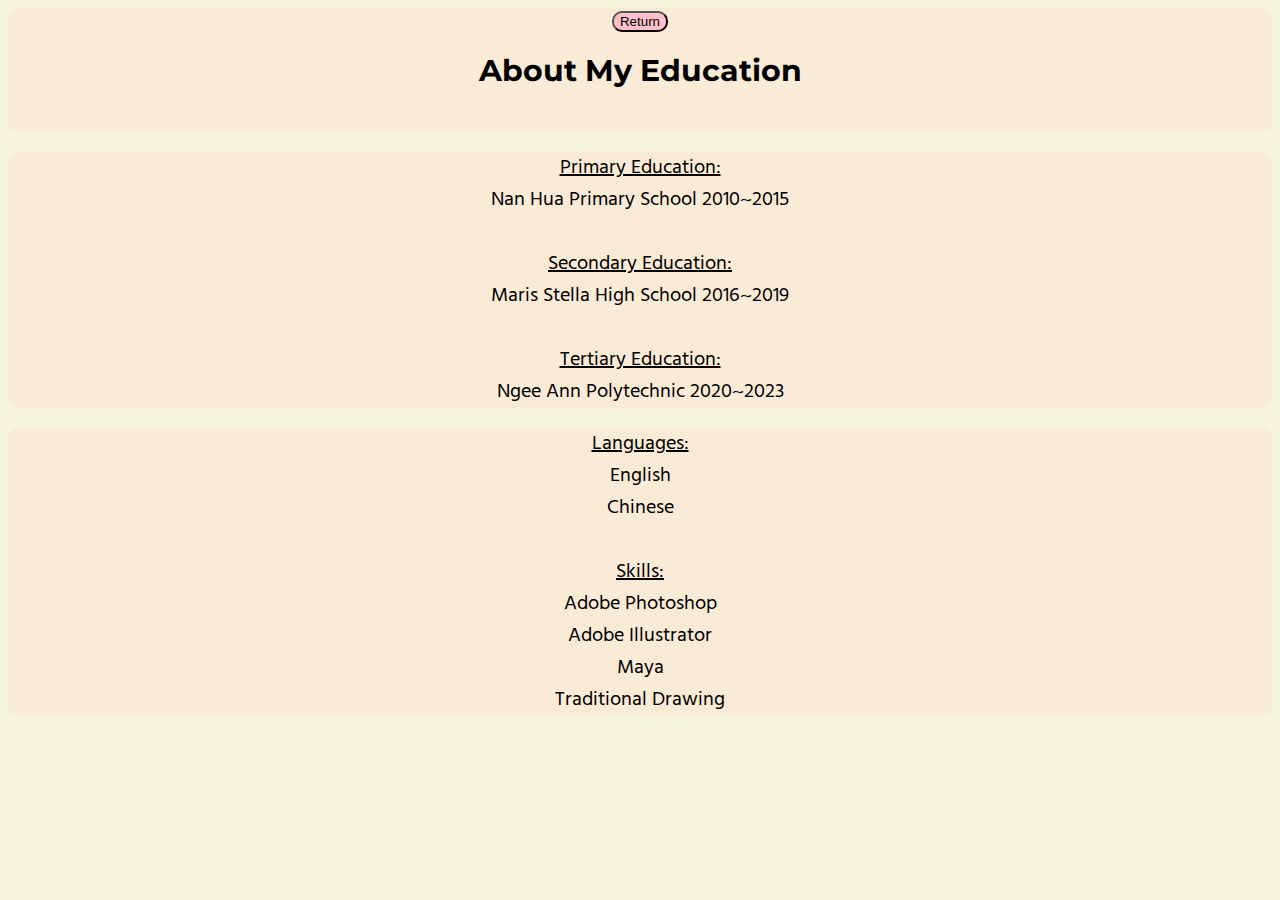
==== education.html @ a2ffacfb "Save 4" ====
<!DOCTYPE html>
<html>
<head>

  <title> Education </title>

  <link rel="stylesheet" type="text/css" href="style.css"/>

  <link href="https://fonts.googleapis.com/css2?family=Montserrat&display=swap" rel="stylesheet">

  <link rel="preconnect" href="https://fonts.gstatic.com">
  <link href="https://fonts.googleapis.com/css2?family=Hind&display=swap" rel="stylesheet">

</head>

  <header>
    
    <form>

    <nav>
    
        <input type="submit" class="edubutton" formaction="index.html" value="Return">

    </nav>

    </form>

    <h1 class="headerpos">About My Education </h1>

    <br>
    
  </header>

<body class="p-pos">

  <p> <u>Primary Education:</u> <br> Nan Hua Primary School 2010~2015 <br>
  <br> <u>Secondary Education:</u> <br> Maris Stella High School 2016~2019<br>
  <br> <u>Tertiary Education:</u> <br> Ngee Ann Polytechnic 2020~2023</p>

  <p> <u>Languages:</u> <br>  English <br> Chinese <u> <br><br> Skills:</u> <br> Adobe Photoshop <br> Adobe Illustrator <br> Maya <br> Traditional Drawing</p>
</body>

<style>

.headerpos{
  text-align: center;
}

.p-pos{
  text-align: center;
  font-size: 20px;
}

nav a{
  background-color: pink;
  color: black;
}
---- style.css ----
ul{list-style: none;}

h1{
  font-family:Montserrat;
  font-size: 30px;
}

h2{
  font-family:Oswald;
}

h3{
  font-family:Nunito;
}

p{
  font-family: 'Hind', sans-serif;
}

header{
  border-radius: 10px;
  background-color: antiquewhite;

}

body{
  background-color: beige;
}

p{
  background-color: antiquewhite;
  border-radius: 10px;
}

.edubutton{
  background-color: pink;
  border-radius: 10px;
}

textarea{
  width: 478px;
  height: 100px;
  border-radius: 10px;
}

.stext{
  border-radius: 10px;
}
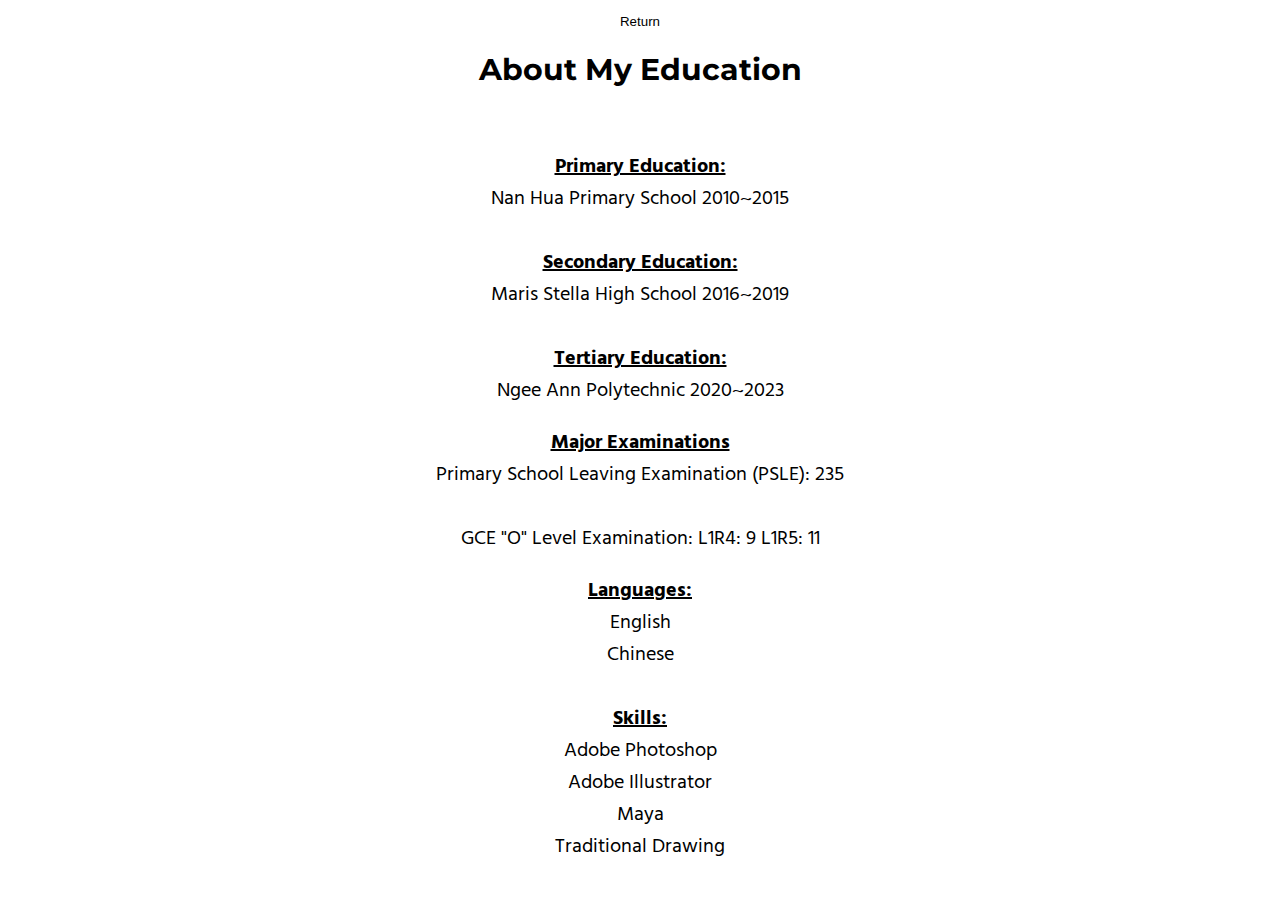
==== commit 23e26dae: "Save 5" ====
--- a/education.html
+++ b/education.html
@@ -33,14 +33,19 @@
 
 <body class="p-pos">
 
-  <p> <u>Primary Education:</u> <br> Nan Hua Primary School 2010~2015 <br>
-  <br> <u>Secondary Education:</u> <br> Maris Stella High School 2016~2019<br>
-  <br> <u>Tertiary Education:</u> <br> Ngee Ann Polytechnic 2020~2023</p>
+  <p> <b><u>Primary Education:</u></b> <br> Nan Hua Primary School 2010~2015 <br>
+  <br> <b><u>Secondary Education:</u></b> <br> Maris Stella High School 2016~2019<br>
+  <br> <b><u>Tertiary Education:</u></b> <br> Ngee Ann Polytechnic 2020~2023</p>
 
-  <p> <u>Languages:</u> <br>  English <br> Chinese <u> <br><br> Skills:</u> <br> Adobe Photoshop <br> Adobe Illustrator <br> Maya <br> Traditional Drawing</p>
+  <p> <b><u>Major Examinations</u></b> <br> Primary School Leaving Examination (PSLE): 235 <br>
+  <br> GCE "O" Level Examination: L1R4: 9 L1R5: 11</p>
+
+  <p> <b><u>Languages:</u></b> <br>  English <br> Chinese  <br><br> <u><b> Skills:</u></b> <br> Adobe Photoshop <br> Adobe Illustrator <br> Maya <br> Traditional Drawing</p>
 </body>
 
 <style>
+body{ background-image: url('https://lh3.googleusercontent.com/[base64]w612-h816-no?authuser=0');
+}
 
 .headerpos{
   text-align: center;
--- a/style.css
+++ b/style.css
@@ -3,14 +3,17 @@
 h1{
   font-family:Montserrat;
   font-size: 30px;
+  flex-wrap: wrap;
 }
 
 h2{
   font-family:Oswald;
+  flex-wrap: wrap;
 }
 
 h3{
   font-family:Nunito;
+  flex-wrap: wrap;
 }
 
 p{
@@ -19,30 +22,46 @@
 
 header{
   border-radius: 10px;
-  background-color: antiquewhite;
+
+  flex-wrap: wrap;
 
 }
 
 body{
-  background-color: beige;
+  flex-wrap: wrap;
 }
 
 p{
-  background-color: antiquewhite;
   border-radius: 10px;
+  flex-wrap: wrap;
+}
+
+footer{
+
+  border-radius: 10px;
+  flex-wrap: wrap;
 }
 
 .edubutton{
-  background-color: pink;
+  padding: 5;
+  border: none;
+  background: none;
   border-radius: 10px;
+  flex-wrap: wrap;
 }
 
 textarea{
   width: 478px;
   height: 100px;
   border-radius: 10px;
+  flex-wrap: wrap;
 }
 
 .stext{
   border-radius: 10px;
+  flex-wrap: wrap;
+}
+
+.top-left{
+  font-family: 'Comfortaa';
 }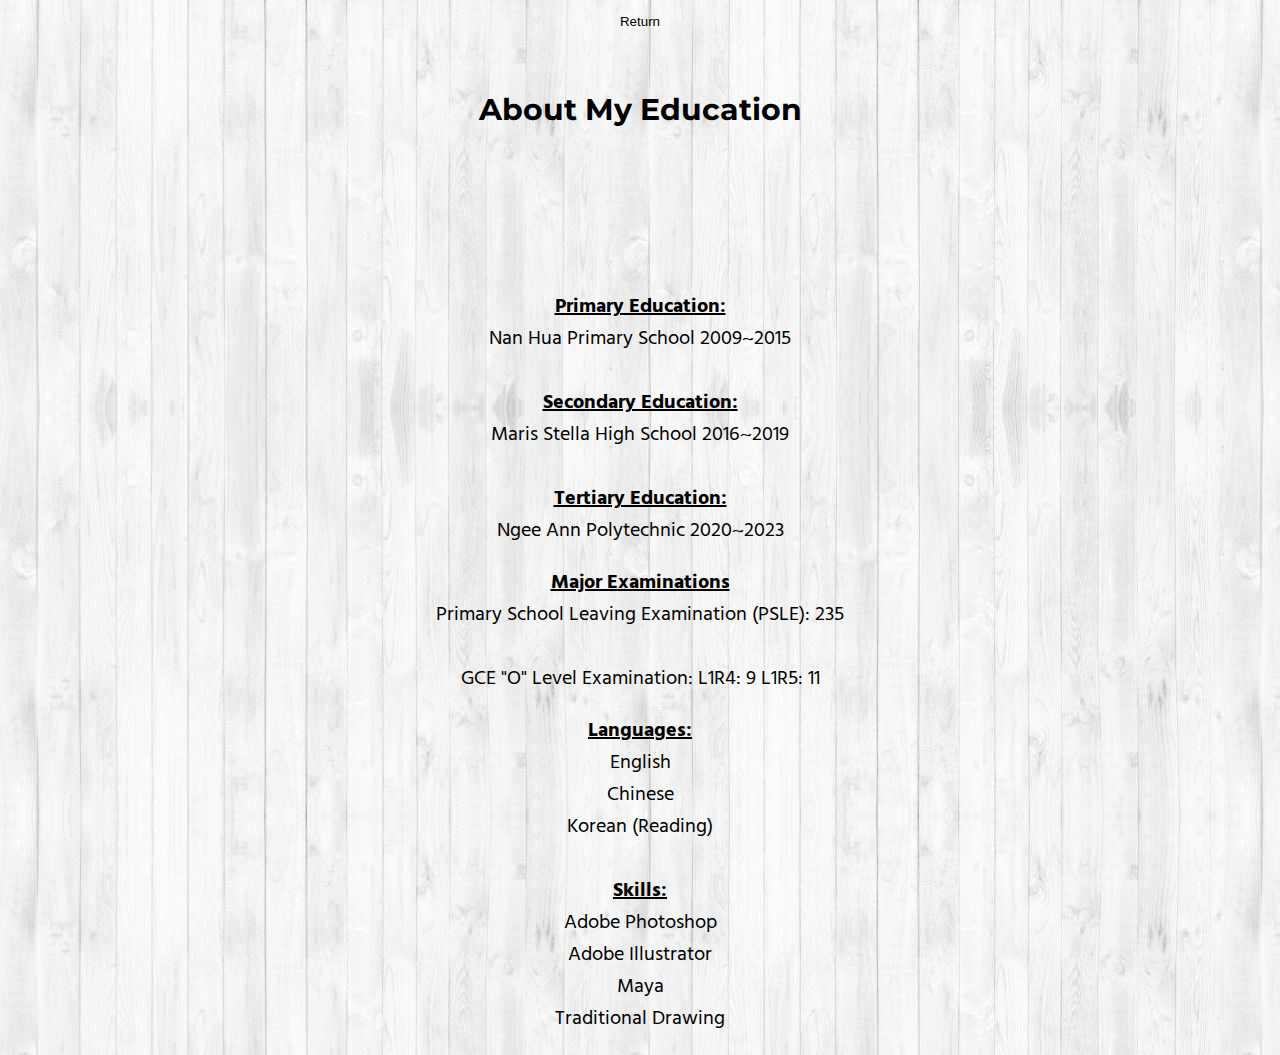
==== commit 3965aec1: "Save 6" ====
--- a/education.html
+++ b/education.html
@@ -33,18 +33,18 @@
 
 <body class="p-pos">
 
-  <p> <b><u>Primary Education:</u></b> <br> Nan Hua Primary School 2010~2015 <br>
+  <p> <b><u>Primary Education:</u></b> <br> Nan Hua Primary School 2009~2015 <br>
   <br> <b><u>Secondary Education:</u></b> <br> Maris Stella High School 2016~2019<br>
   <br> <b><u>Tertiary Education:</u></b> <br> Ngee Ann Polytechnic 2020~2023</p>
 
   <p> <b><u>Major Examinations</u></b> <br> Primary School Leaving Examination (PSLE): 235 <br>
   <br> GCE "O" Level Examination: L1R4: 9 L1R5: 11</p>
 
-  <p> <b><u>Languages:</u></b> <br>  English <br> Chinese  <br><br> <u><b> Skills:</u></b> <br> Adobe Photoshop <br> Adobe Illustrator <br> Maya <br> Traditional Drawing</p>
+  <p> <b><u>Languages:</u></b> <br>  English <br> Chinese  <br> Korean (Reading) <br><br> <u><b> Skills:</u></b> <br> Adobe Photoshop <br> Adobe Illustrator <br> Maya <br> Traditional Drawing</p>
 </body>
 
 <style>
-body{ background-image: url('https://lh3.googleusercontent.com/[base64]w612-h816-no?authuser=0');
+body{ background-image: url('Images/idasg1BG.png');
 }
 
 .headerpos{
--- a/style.css
+++ b/style.css
@@ -26,6 +26,20 @@
   flex-wrap: wrap;
 
 }
+
+h1.headerpos{
+  padding-top: 40px;
+  padding-bottom: 100px;
+}
+
+h2.headerpos{
+  padding-bottom: 30px;
+}
+
+h3.headerpos{
+  padding-bottom: 60px
+}
+
 
 body{
   flex-wrap: wrap;
@@ -62,6 +76,24 @@
   flex-wrap: wrap;
 }
 
-.top-left{
+.eduText, .projText, .webText{
   font-family: 'Comfortaa';
-}+  padding: 15px;
+  position: relative;
+  display: block;
+  transition-duration: 0.5s;
+
+}
+
+.eduText:hover , .projText:hover, .webText:hover{
+  padding-top:80px;
+  transition-duration: 0.5s;
+
+}
+
+button.eduText, button.projText, button.webText{
+  background: none;
+  border: none;
+
+}
+
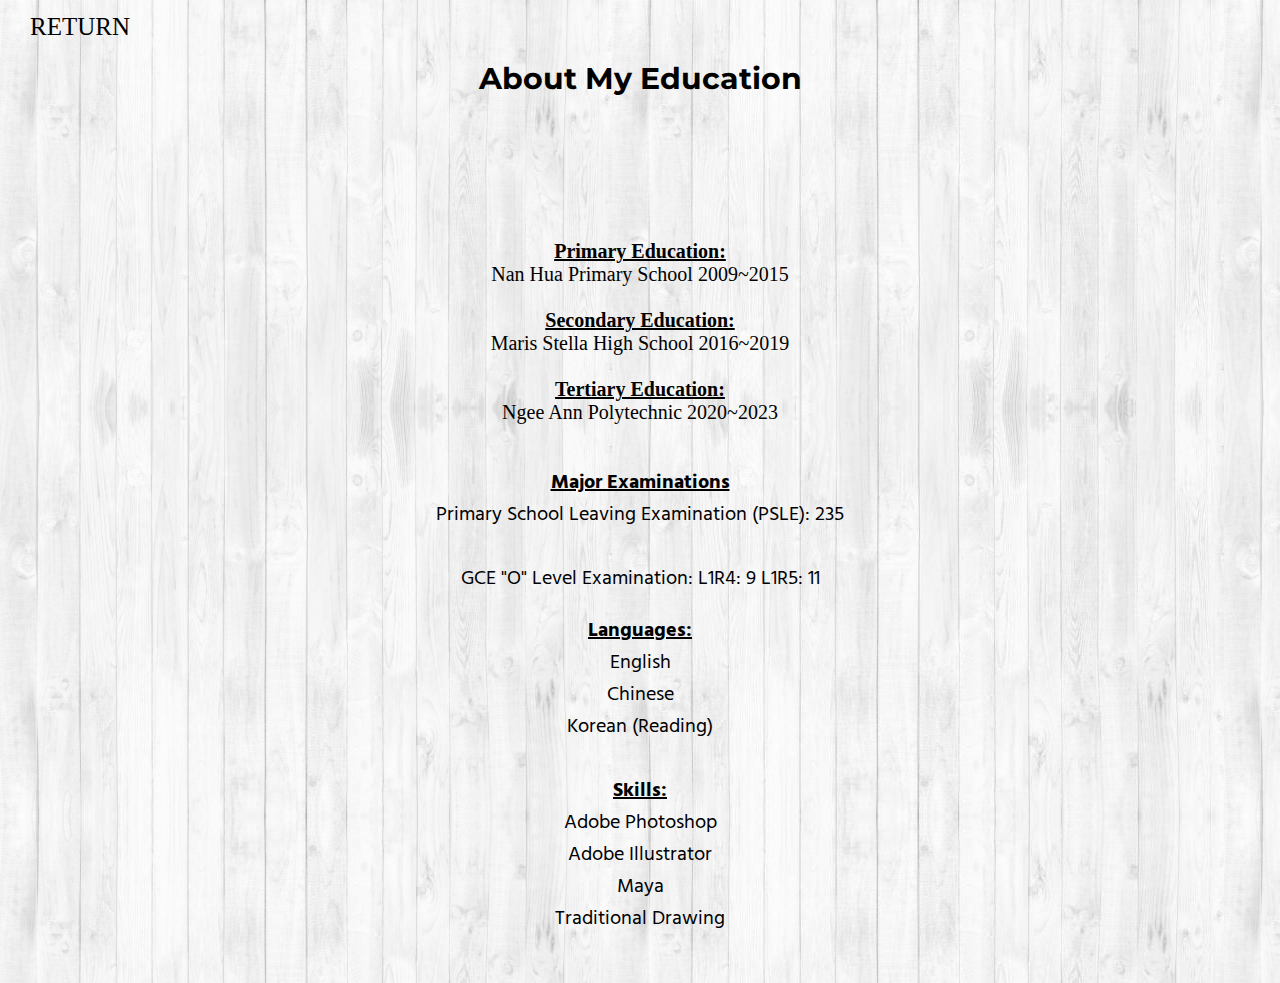
==== commit 512775f0: "Save 7" ====
--- a/education.html
+++ b/education.html
@@ -9,6 +9,7 @@
   <link href="https://fonts.googleapis.com/css2?family=Montserrat&display=swap" rel="stylesheet">
 
   <link rel="preconnect" href="https://fonts.gstatic.com">
+
   <link href="https://fonts.googleapis.com/css2?family=Hind&display=swap" rel="stylesheet">
 
 </head>
@@ -19,7 +20,7 @@
 
     <nav>
     
-        <input type="submit" class="edubutton" formaction="index.html" value="Return">
+      <button class="return" type=submit formaction="index.html"> RETURN </button>
 
     </nav>
 
@@ -33,9 +34,9 @@
 
 <body class="p-pos">
 
-  <p> <b><u>Primary Education:</u></b> <br> Nan Hua Primary School 2009~2015 <br>
-  <br> <b><u>Secondary Education:</u></b> <br> Maris Stella High School 2016~2019<br>
-  <br> <b><u>Tertiary Education:</u></b> <br> Ngee Ann Polytechnic 2020~2023</p>
+  <p1> <b><u>Primary Education:</u></b> <br> Nan Hua Primary School 2009~2015 <br><br> </p1>
+  <p2> <b><u>Secondary Education:</u></b> <br> Maris Stella High School 2016~2019 <br><br> </p2>
+  <p3> <b><u>Tertiary Education:</u></b> <br> Ngee Ann Polytechnic 2020~2023 <br><br> </p3>
 
   <p> <b><u>Major Examinations</u></b> <br> Primary School Leaving Examination (PSLE): 235 <br>
   <br> GCE "O" Level Examination: L1R4: 9 L1R5: 11</p>
@@ -44,8 +45,6 @@
 </body>
 
 <style>
-body{ background-image: url('Images/idasg1BG.png');
-}
 
 .headerpos{
   text-align: center;
@@ -56,7 +55,4 @@
   font-size: 20px;
 }
 
-nav a{
-  background-color: pink;
-  color: black;
-}
+
--- a/style.css
+++ b/style.css
@@ -20,10 +20,36 @@
   font-family: 'Hind', sans-serif;
 }
 
+.p-pos {
+  text-align: center;
+  padding-bottom: 20px;
+}
+
 header{
   border-radius: 10px;
 
   flex-wrap: wrap;
+
+}
+
+.container-one {
+  position: relative;
+  left: 100px;
+  padding: 200px;
+
+}
+
+.container-two {
+  position: relative;
+  right: 650px;
+  padding: 200px;
+
+}
+
+.container-three {
+  position: relative;
+  left: 100px;
+  padding: 200px;
 
 }
 
@@ -40,10 +66,11 @@
   padding-bottom: 60px
 }
 
-
 body{
   flex-wrap: wrap;
+  background-image: url("Images/idasg1BG.png")
 }
+
 
 p{
   border-radius: 10px;
@@ -52,14 +79,6 @@
 
 footer{
 
-  border-radius: 10px;
-  flex-wrap: wrap;
-}
-
-.edubutton{
-  padding: 5;
-  border: none;
-  background: none;
   border-radius: 10px;
   flex-wrap: wrap;
 }
@@ -86,7 +105,7 @@
 }
 
 .eduText:hover , .projText:hover, .webText:hover{
-  padding-top:80px;
+  padding-top:70px;
   transition-duration: 0.5s;
 
 }
@@ -97,3 +116,72 @@
 
 }
 
+.return{
+  position: absolute;
+  top:3%;
+  left: 20px;
+  width: 120px;
+  transform: translateY(-50%);
+  font-size: 25px;
+  font-family: 'Comfortaa';
+  background: none;
+  border: none;
+
+}
+
+.container {
+	width: 80%;
+	margin: 0 auto;
+}
+
+header::after {
+  content: '';
+  display: table;
+  clear: both;
+}
+
+nav {
+  float: right;
+}
+
+nav ul {
+  margin: 0;
+  padding: 0;
+  list-style: none;
+}
+
+nav li {
+  display: inline-block;
+  margin-left: 70px;
+  padding-top: 10px;
+
+  position: relative;
+}
+
+nav a {
+  color: #444;
+  text-decoration: none;
+  text-transform: uppercase;
+  font-size: 14px;
+}
+
+nav a:hover {
+  color: #000;
+}
+
+nav a::before {
+  content: '';
+  display: block;
+  height: 5px;
+  background-color: #444;
+
+  position: absolute;
+  top: 0;
+  width: 0%;
+
+  transition: all ease-in-out 250ms;
+}
+
+nav a:hover::before {
+  width: 100%;
+}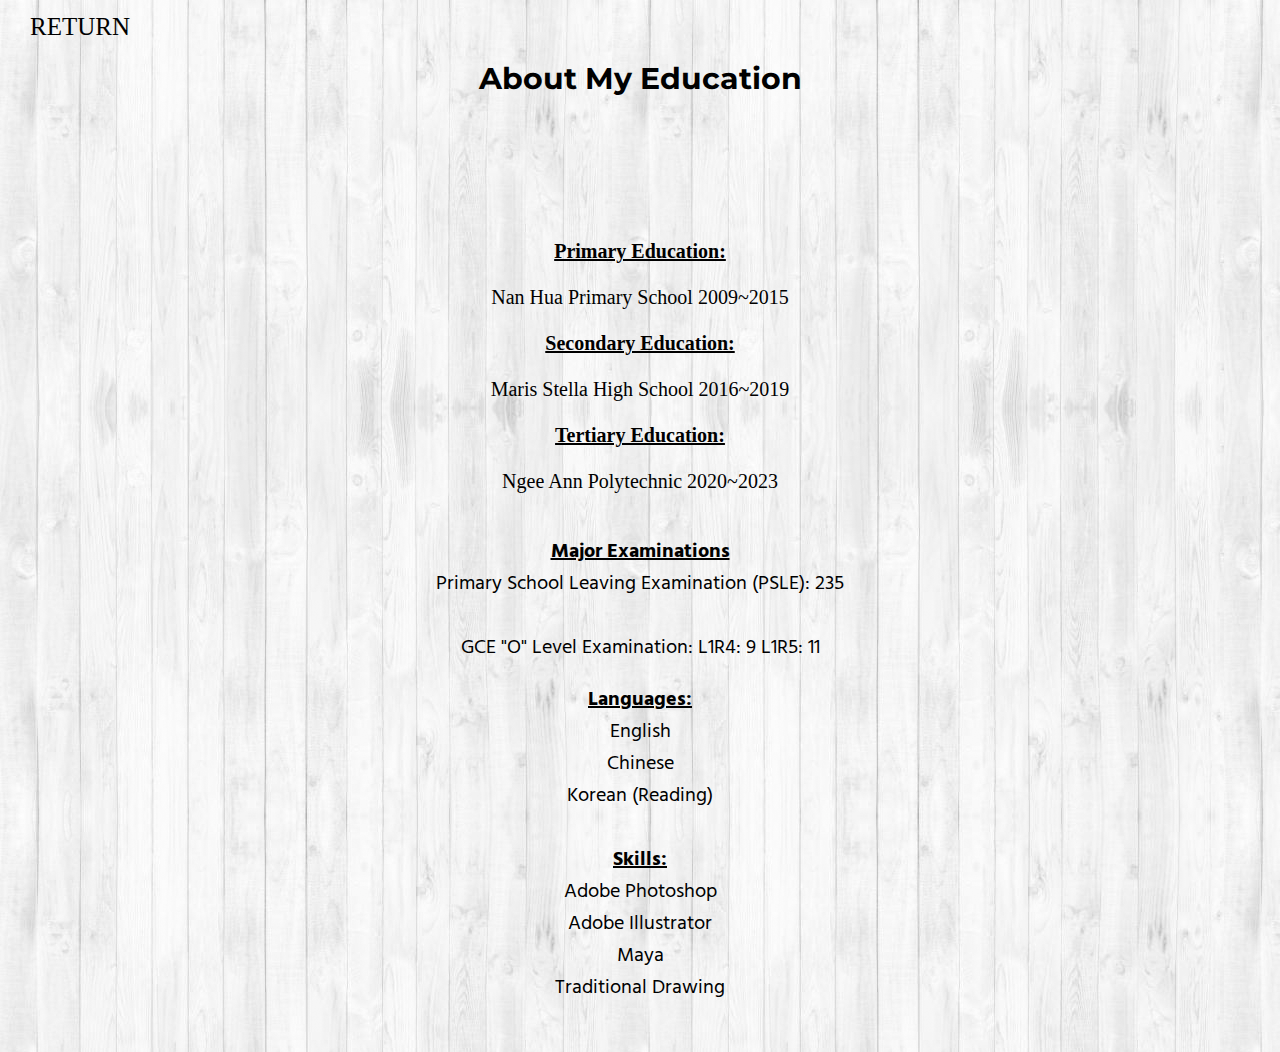
==== commit 3ec56430: "Save8" ====
--- a/education.html
+++ b/education.html
@@ -34,9 +34,9 @@
 
 <body class="p-pos">
 
-  <p1> <b><u>Primary Education:</u></b> <br> Nan Hua Primary School 2009~2015 <br><br> </p1>
-  <p2> <b><u>Secondary Education:</u></b> <br> Maris Stella High School 2016~2019 <br><br> </p2>
-  <p3> <b><u>Tertiary Education:</u></b> <br> Ngee Ann Polytechnic 2020~2023 <br><br> </p3>
+  <p1> <b><u>Primary Education:</u></b> <br><br> Nan Hua Primary School 2009~2015 <br><br> </p1>
+  <p2> <b><u>Secondary Education:</u></b> <br><br> Maris Stella High School 2016~2019 <br><br> </p2>
+  <p3> <b><u>Tertiary Education:</u></b> <br><br> Ngee Ann Polytechnic 2020~2023 <br><br> </p3>
 
   <p> <b><u>Major Examinations</u></b> <br> Primary School Leaving Examination (PSLE): 235 <br>
   <br> GCE "O" Level Examination: L1R4: 9 L1R5: 11</p>
--- a/style.css
+++ b/style.css
@@ -1,4 +1,9 @@
 ul{list-style: none;}
+
+html{
+  scroll-behavior:smooth;
+  transition: ease-in-out;
+}
 
 h1{
   font-family:Montserrat;
@@ -59,7 +64,7 @@
 }
 
 h2.headerpos{
-  padding-bottom: 30px;
+  padding-bottom: 50px;
 }
 
 h3.headerpos{
@@ -184,4 +189,44 @@
 
 nav a:hover::before {
   width: 100%;
+}
+
+.sidenav {
+  width: 130px;
+  position: fixed;
+  z-index: 1;
+  top: 10px;
+  left: 10px;
+  background: white;
+  overflow-x: hidden;
+  padding: 8px 0;
+  transition-duration: 0.5s;
+}
+
+.sidenav a {
+  padding: 6px 8px 6px 16px;
+  text-decoration: none;
+  font-family: 'Montserrat';
+  font-size: 18px;
+  color: black;
+  display: block;
+  border-radius: 10px;
+  transition-duration: 0.5s;
+  
+}
+
+.sidenav a:hover {
+  color: #064579;
+}
+
+.main {
+  margin-left: 140px;
+  font-size: 28px;
+  padding: 0px 10px;
+}
+
+@media screen and (max-height: 450px) {
+  .sidenav {padding-top: 15px;}
+  .sidenav a {font-size: 18px;}
+
 }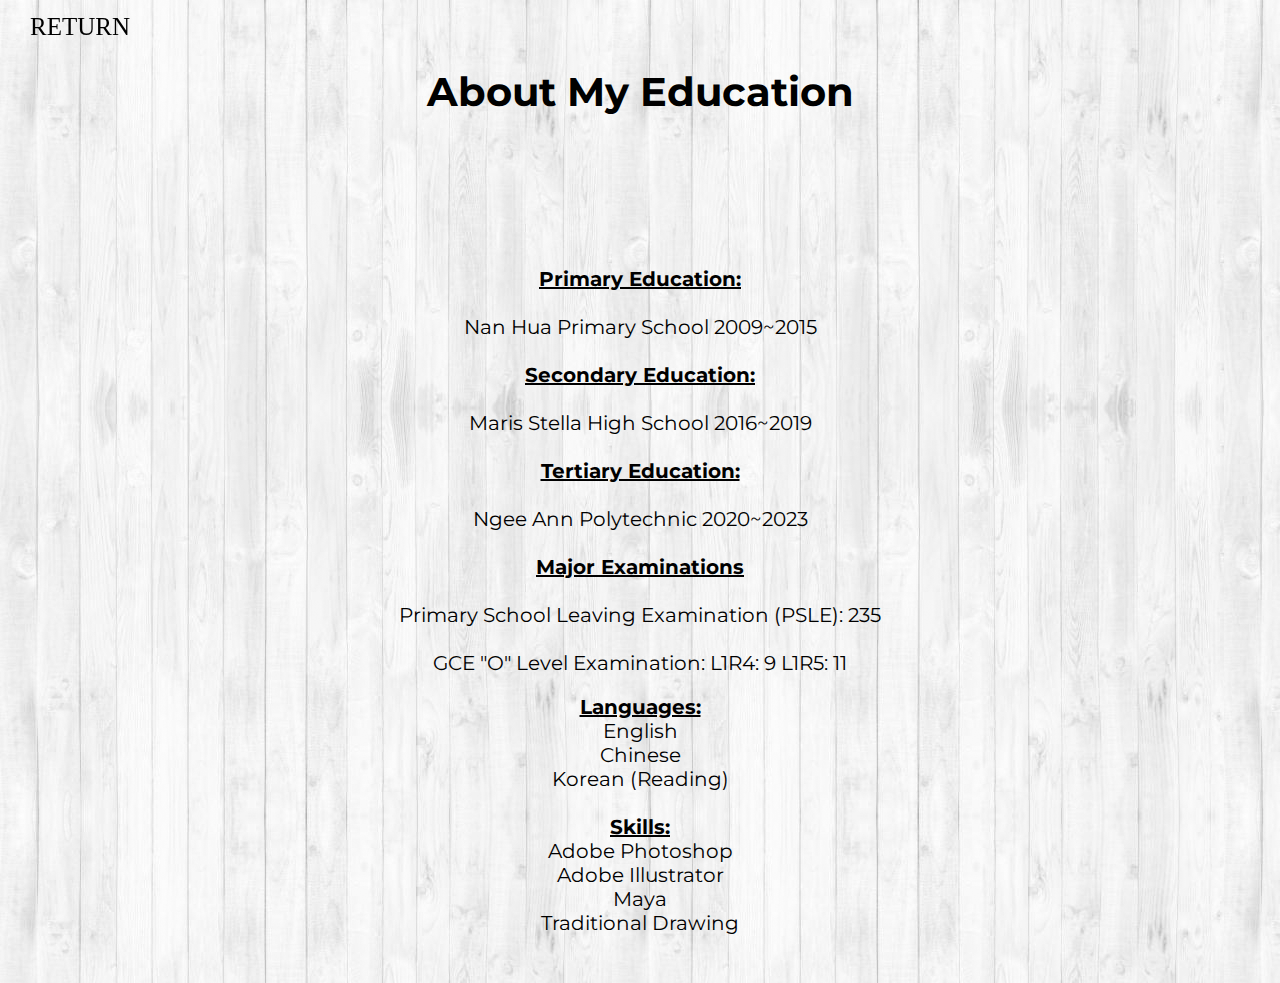
==== commit 2537865f: "Save9" ====
--- a/education.html
+++ b/education.html
@@ -1,10 +1,11 @@
 <!DOCTYPE html>
 <html>
+
 <head>
 
   <title> Education </title>
 
-  <link rel="stylesheet" type="text/css" href="style.css"/>
+  <link rel="stylesheet" type="text/css" href="style.css" />
 
   <link href="https://fonts.googleapis.com/css2?family=Montserrat&display=swap" rel="stylesheet">
 
@@ -14,23 +15,23 @@
 
 </head>
 
-  <header>
-    
-    <form>
+<header>
+
+  <form>
 
     <nav>
-    
+
       <button class="return" type=submit formaction="index.html"> RETURN </button>
 
     </nav>
 
-    </form>
+  </form>
 
-    <h1 class="headerpos">About My Education </h1>
+  <h1 class="headerpos">About My Education </h1>
 
-    <br>
-    
-  </header>
+  <br>
+
+</header>
 
 <body class="p-pos">
 
@@ -38,21 +39,20 @@
   <p2> <b><u>Secondary Education:</u></b> <br><br> Maris Stella High School 2016~2019 <br><br> </p2>
   <p3> <b><u>Tertiary Education:</u></b> <br><br> Ngee Ann Polytechnic 2020~2023 <br><br> </p3>
 
-  <p> <b><u>Major Examinations</u></b> <br> Primary School Leaving Examination (PSLE): 235 <br>
-  <br> GCE "O" Level Examination: L1R4: 9 L1R5: 11</p>
+  <p4> <b><u>Major Examinations</u></b> <br><br> Primary School Leaving Examination (PSLE): 235 <br>
+    <br> GCE "O" Level Examination: L1R4: 9 L1R5: 11</p>
 
-  <p> <b><u>Languages:</u></b> <br>  English <br> Chinese  <br> Korean (Reading) <br><br> <u><b> Skills:</u></b> <br> Adobe Photoshop <br> Adobe Illustrator <br> Maya <br> Traditional Drawing</p>
+    <p5> <b><u>Languages:</u></b> <br> English <br> Chinese <br> Korean (Reading) <br><br> <u><b> Skills:</u></b> <br>
+      Adobe Photoshop <br> Adobe Illustrator <br> Maya <br> Traditional Drawing</p>
 </body>
 
 <style>
+  .headerpos {
+    text-align: center;
+  }
 
-.headerpos{
-  text-align: center;
-}
-
-.p-pos{
-  text-align: center;
-  font-size: 20px;
-}
-
-
+  .p-pos {
+    text-align: center;
+    font-size: 20px;
+    font-family: Montserrat;
+  }--- a/style.css
+++ b/style.css
@@ -1,46 +1,93 @@
-ul{list-style: none;}
-
-html{
-  scroll-behavior:smooth;
+ul {
+  list-style: none;
+}
+
+html {
+  scroll-behavior: smooth;
   transition: ease-in-out;
 }
 
-h1{
-  font-family:Montserrat;
+h1 {
+  font-family: Montserrat;
+  font-size: 40px;
+  flex-wrap: wrap;
+}
+
+h2 {
+  font-family: Oswald;
+  flex-wrap: wrap;
   font-size: 30px;
-  flex-wrap: wrap;
-}
-
-h2{
-  font-family:Oswald;
-  flex-wrap: wrap;
-}
-
-h3{
-  font-family:Nunito;
-  flex-wrap: wrap;
-}
-
-p{
+}
+
+h3 {
+  font-family: Nunito;
+  flex-wrap: wrap;
+  font-size: 20px;
+}
+
+p {
   font-family: 'Hind', sans-serif;
+  border-radius: 10px;
+  flex-wrap: wrap;
 }
 
 .p-pos {
   text-align: center;
   padding-bottom: 20px;
-}
-
-header{
-  border-radius: 10px;
-
+  font-family: Montseratt;
+}
+
+.image-edit {
+
+  text-align: center;
+  font-size: 30px;
+  font-family: Montserrat;
+
+}
+
+.proj-edit {
+  font-size: 25px;
+  text-align: center;
+}
+
+.ty-edit {
+  text-align: center;
+  font-size: 30px;
+  font-family: Montserrat;
+  padding-bottom: 20px;
+}
+
+.query-text {
+  text-align: center;
+  font-size: 25px;
+  font-family: Montserrat;
+  padding-top: 50px;
+}
+
+.query-pos {
+  text-align: center;
+  font-size: 20px;
+}
+
+.submitbtn {
+  font-size: 25px;
+  font-family: 'Comfortaa';
+  border: none;
+  background: none;
+}
+
+header {
+  border-radius: 10px;
   flex-wrap: wrap;
 
 }
 
 .container-one {
+  display: flex;
   position: relative;
   left: 100px;
   padding: 200px;
+  flex-wrap: wrap;
 
 }
 
@@ -58,49 +105,64 @@
 
 }
 
-h1.headerpos{
+h1.headerpos {
   padding-top: 40px;
   padding-bottom: 100px;
 }
 
-h2.headerpos{
+h2.headerpos {
   padding-bottom: 50px;
 }
 
-h3.headerpos{
+h3.headerpos {
   padding-bottom: 60px
 }
 
-body{
+body {
   flex-wrap: wrap;
   background-image: url("Images/idasg1BG.png")
 }
 
-
-p{
-  border-radius: 10px;
-  flex-wrap: wrap;
-}
-
-footer{
-
-  border-radius: 10px;
-  flex-wrap: wrap;
-}
-
-textarea{
+.iglogo {
+  vertical-align: middle;
+}
+
+.igbutton {
+  text-align: center;
+  vertical-align: middle;
+  font-size: 30px;
+  font-family: Montserrat;
+  border: none;
+  background: none;
+}
+
+.igdiv {
+  display: flex;
+  justify-content: center;
+  padding-bottom: 30px;
+}
+
+footer {
+
+  border-radius: 10px;
+  flex-wrap: wrap;
+}
+
+textarea {
   width: 478px;
   height: 100px;
   border-radius: 10px;
   flex-wrap: wrap;
 }
 
-.stext{
-  border-radius: 10px;
-  flex-wrap: wrap;
-}
-
-.eduText, .projText, .webText{
+.stext {
+  border-radius: 10px;
+  flex-wrap: wrap;
+}
+
+.eduText,
+.projText,
+.webText {
   font-family: 'Comfortaa';
   padding: 15px;
   position: relative;
@@ -109,21 +171,25 @@
 
 }
 
-.eduText:hover , .projText:hover, .webText:hover{
-  padding-top:70px;
+.eduText:hover,
+.projText:hover,
+.webText:hover {
+  padding-top: 70px;
   transition-duration: 0.5s;
 
 }
 
-button.eduText, button.projText, button.webText{
+button.eduText,
+button.projText,
+button.webText {
   background: none;
   border: none;
 
 }
 
-.return{
-  position: absolute;
-  top:3%;
+.return {
+  position: fixed;
+  top: 3%;
   left: 20px;
   width: 120px;
   transform: translateY(-50%);
@@ -135,8 +201,8 @@
 }
 
 .container {
-	width: 80%;
-	margin: 0 auto;
+  width: 80%;
+  margin: 0 auto;
 }
 
 header::after {
@@ -189,6 +255,7 @@
 
 nav a:hover::before {
   width: 100%;
+  z
 }
 
 .sidenav {
@@ -212,7 +279,7 @@
   display: block;
   border-radius: 10px;
   transition-duration: 0.5s;
-  
+
 }
 
 .sidenav a:hover {
@@ -226,7 +293,12 @@
 }
 
 @media screen and (max-height: 450px) {
-  .sidenav {padding-top: 15px;}
-  .sidenav a {font-size: 18px;}
+  .sidenav {
+    padding-top: 15px;
+  }
+
+  .sidenav a {
+    font-size: 18px;
+  }
 
 }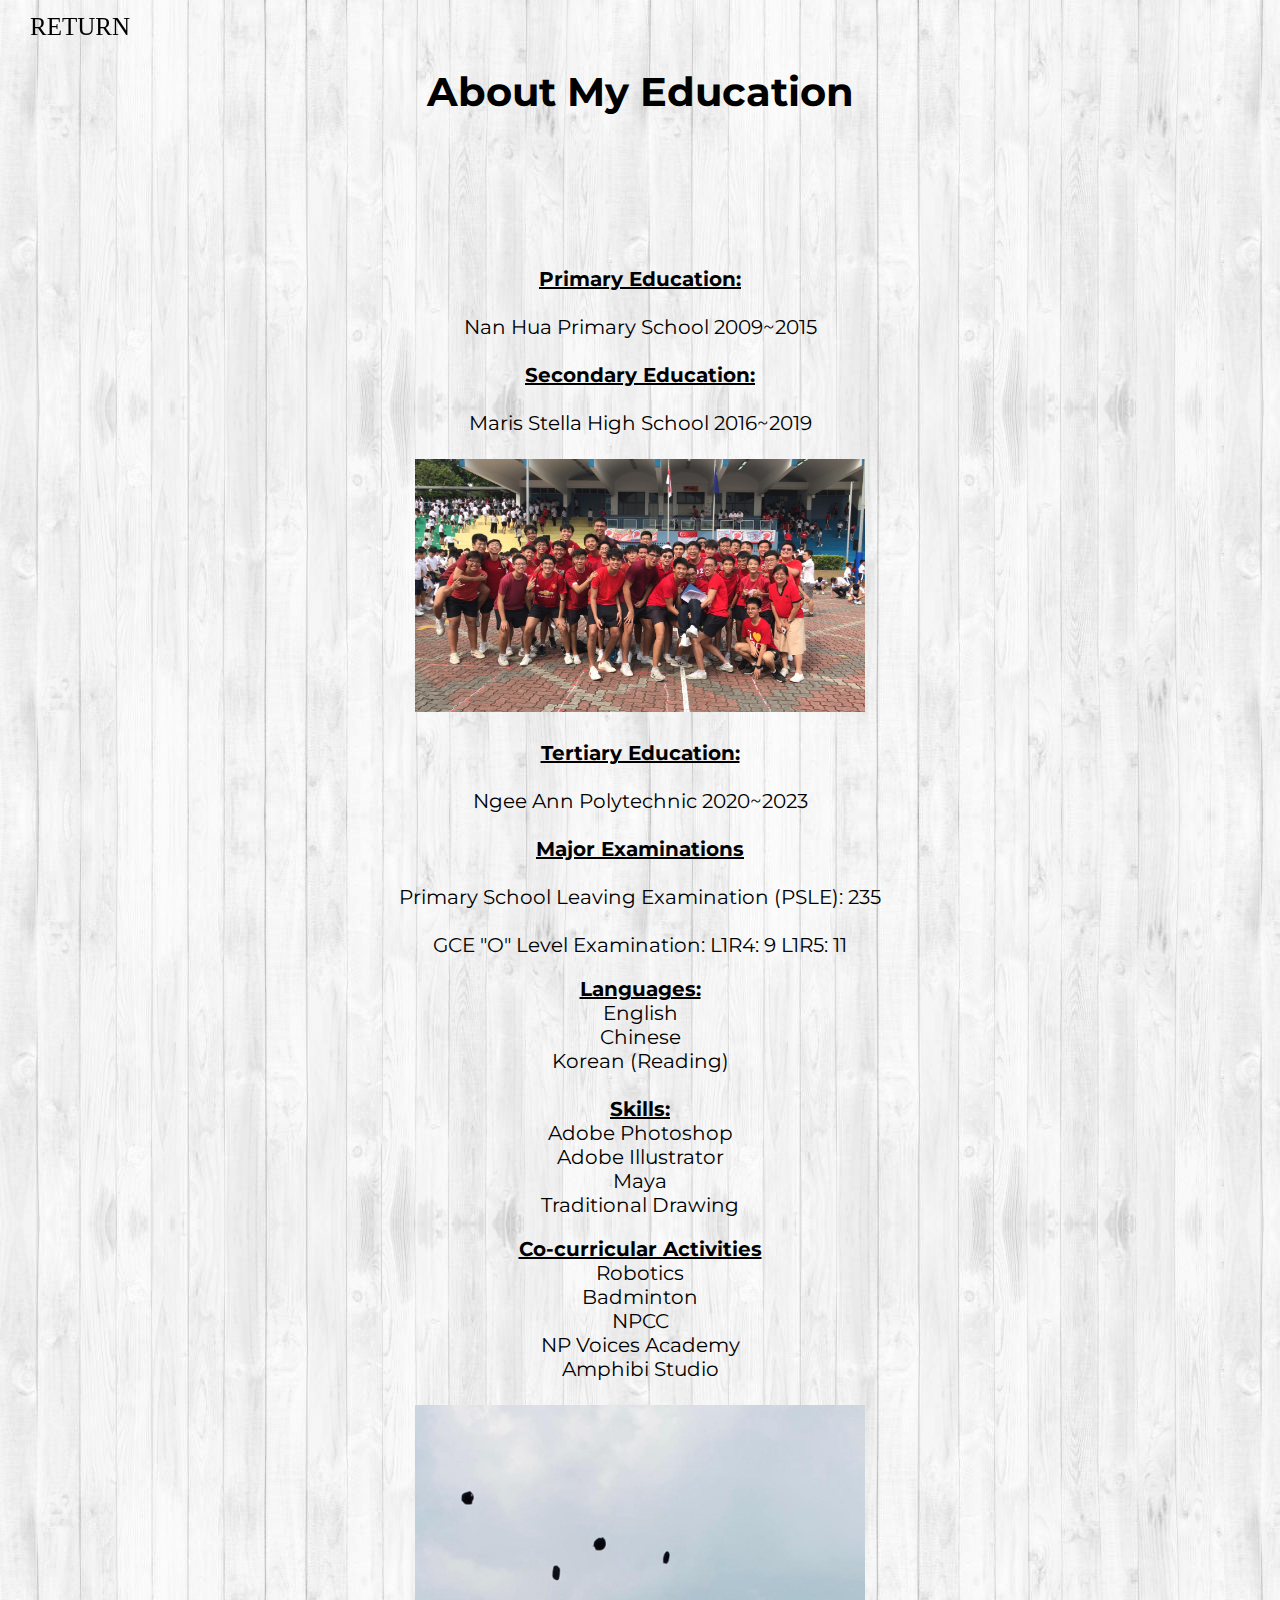
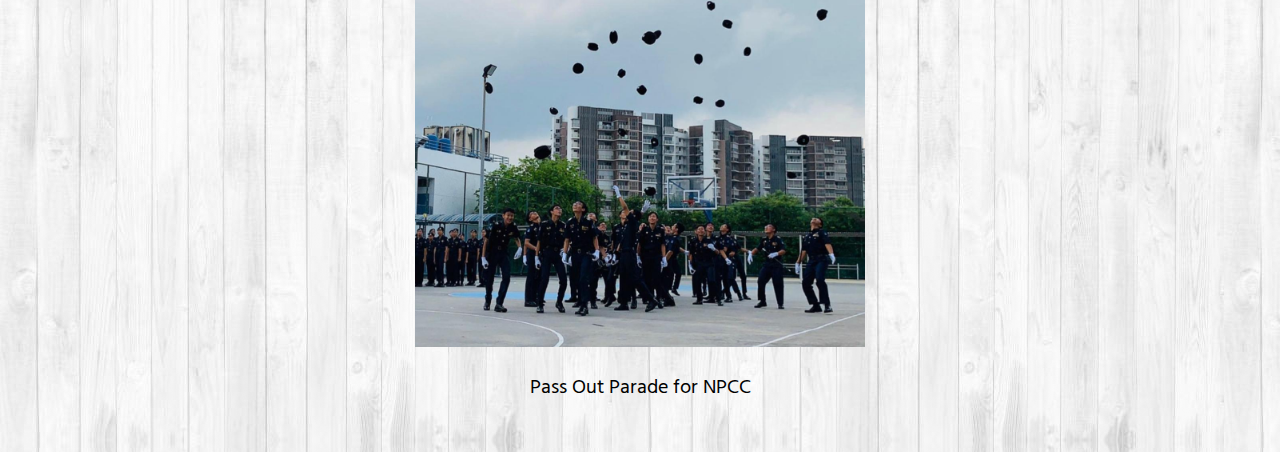
==== commit c4ccf84e: "Save10" ====
--- a/education.html
+++ b/education.html
@@ -37,6 +37,9 @@
 
   <p1> <b><u>Primary Education:</u></b> <br><br> Nan Hua Primary School 2009~2015 <br><br> </p1>
   <p2> <b><u>Secondary Education:</u></b> <br><br> Maris Stella High School 2016~2019 <br><br> </p2>
+  <div>
+    <img src="Images/mshspic.jpg" width="450px" height=auto> <br><br>
+  </div>
   <p3> <b><u>Tertiary Education:</u></b> <br><br> Ngee Ann Polytechnic 2020~2023 <br><br> </p3>
 
   <p4> <b><u>Major Examinations</u></b> <br><br> Primary School Leaving Examination (PSLE): 235 <br>
@@ -44,6 +47,13 @@
 
     <p5> <b><u>Languages:</u></b> <br> English <br> Chinese <br> Korean (Reading) <br><br> <u><b> Skills:</u></b> <br>
       Adobe Photoshop <br> Adobe Illustrator <br> Maya <br> Traditional Drawing</p>
+
+      <p6> <b><u>Co-curricular Activities</b></u> <br>Robotics<br>Badminton<br>NPCC<br>NP Voices Academy<br> Amphibi
+        Studio<br><br></p6>
+      <div>
+        <img src="Images/npccpic.jpg" width="450px" height=auto>
+        <p> Pass Out Parade for NPCC</p>
+      </div>
 </body>
 
 <style>
--- a/style.css
+++ b/style.css
@@ -51,6 +51,13 @@
 }
 
 .ty-edit {
+  text-align: center;
+  font-size: 30px;
+  font-family: Montserrat;
+  padding-bottom: 20px;
+}
+
+.mail-edit {
   text-align: center;
   font-size: 30px;
   font-family: Montserrat;
@@ -83,7 +90,6 @@
 }
 
 .container-one {
-  display: flex;
   position: relative;
   left: 100px;
   padding: 200px;
@@ -255,7 +261,6 @@
 
 nav a:hover::before {
   width: 100%;
-  z
 }
 
 .sidenav {
@@ -292,13 +297,112 @@
   padding: 0px 10px;
 }
 
-@media screen and (max-height: 450px) {
-  .sidenav {
-    padding-top: 15px;
-  }
-
+@media only screen and (max-width: 400px) {
+
+  .sidenav{
+    width: 100%;
+    margin-top: 0px;
+  }
   .sidenav a {
-    font-size: 18px;
-  }
-
+   float: left;
+   color: #000000;
+   text-align: center;
+   text-decoration: none;
+
+   padding-left: 2%;
+  }
+
+
+  [class*="col-"] {
+    width: 100%;
+  }
+
+  .container-one {
+    padding: 0px;
+    left: -20px;
+    bottom: -50px;
+    display: flex;
+    justify-content: center;
+    align-items:center;
+    text-align: center;
+  
+  }
+  
+  .container-two {
+    padding: 0px;
+    left: -20px;
+    bottom: -130px;
+    display: flex;
+    justify-content: center;
+    align-items:center;
+    text-align: center;
+  }
+  
+  .container-three {
+    padding: 0px;
+    left: -20px;
+    bottom: -220px;
+    display: flex;
+    justify-content: center;
+    align-items:center;
+    text-align: center;
+  
+  }
+
+  .edubutton{
+    display: flex;
+    justify-content: center;
+    align-items: center;
+    flex-direction: column;
+    text-align: center;
+  }
+
+  .projText {
+    padding:0px;
+    margin-top: -280px;
+    margin-right: 37px;
+    text-align: center;
+  }
+
+  .webText{
+    padding:0px;
+    margin-top: -280px;
+    margin-left: 55px;
+    text-align: center;
+  }
+
+  .eduText{
+    padding:0px;
+    margin-top: -280px;
+    margin-left: 30px;
+    text-align: center;
+
+  }
+
+  h1.headerpos {
+    padding-top: 40px;
+    padding-bottom: 50px;
+  }
+  
+  h2.headerpos {
+    padding-bottom: 50px;
+  }
+  
+  h3.headerpos {
+    padding-bottom: 60px;
+  }
+  
+  .ty-edit{
+    padding-top: 200px;
+  }
+
+
+  body{
+    text-align: center;
+    width: 150%;
+  }
+
+  .stext{
+    font-size: 15px;
+  }
 }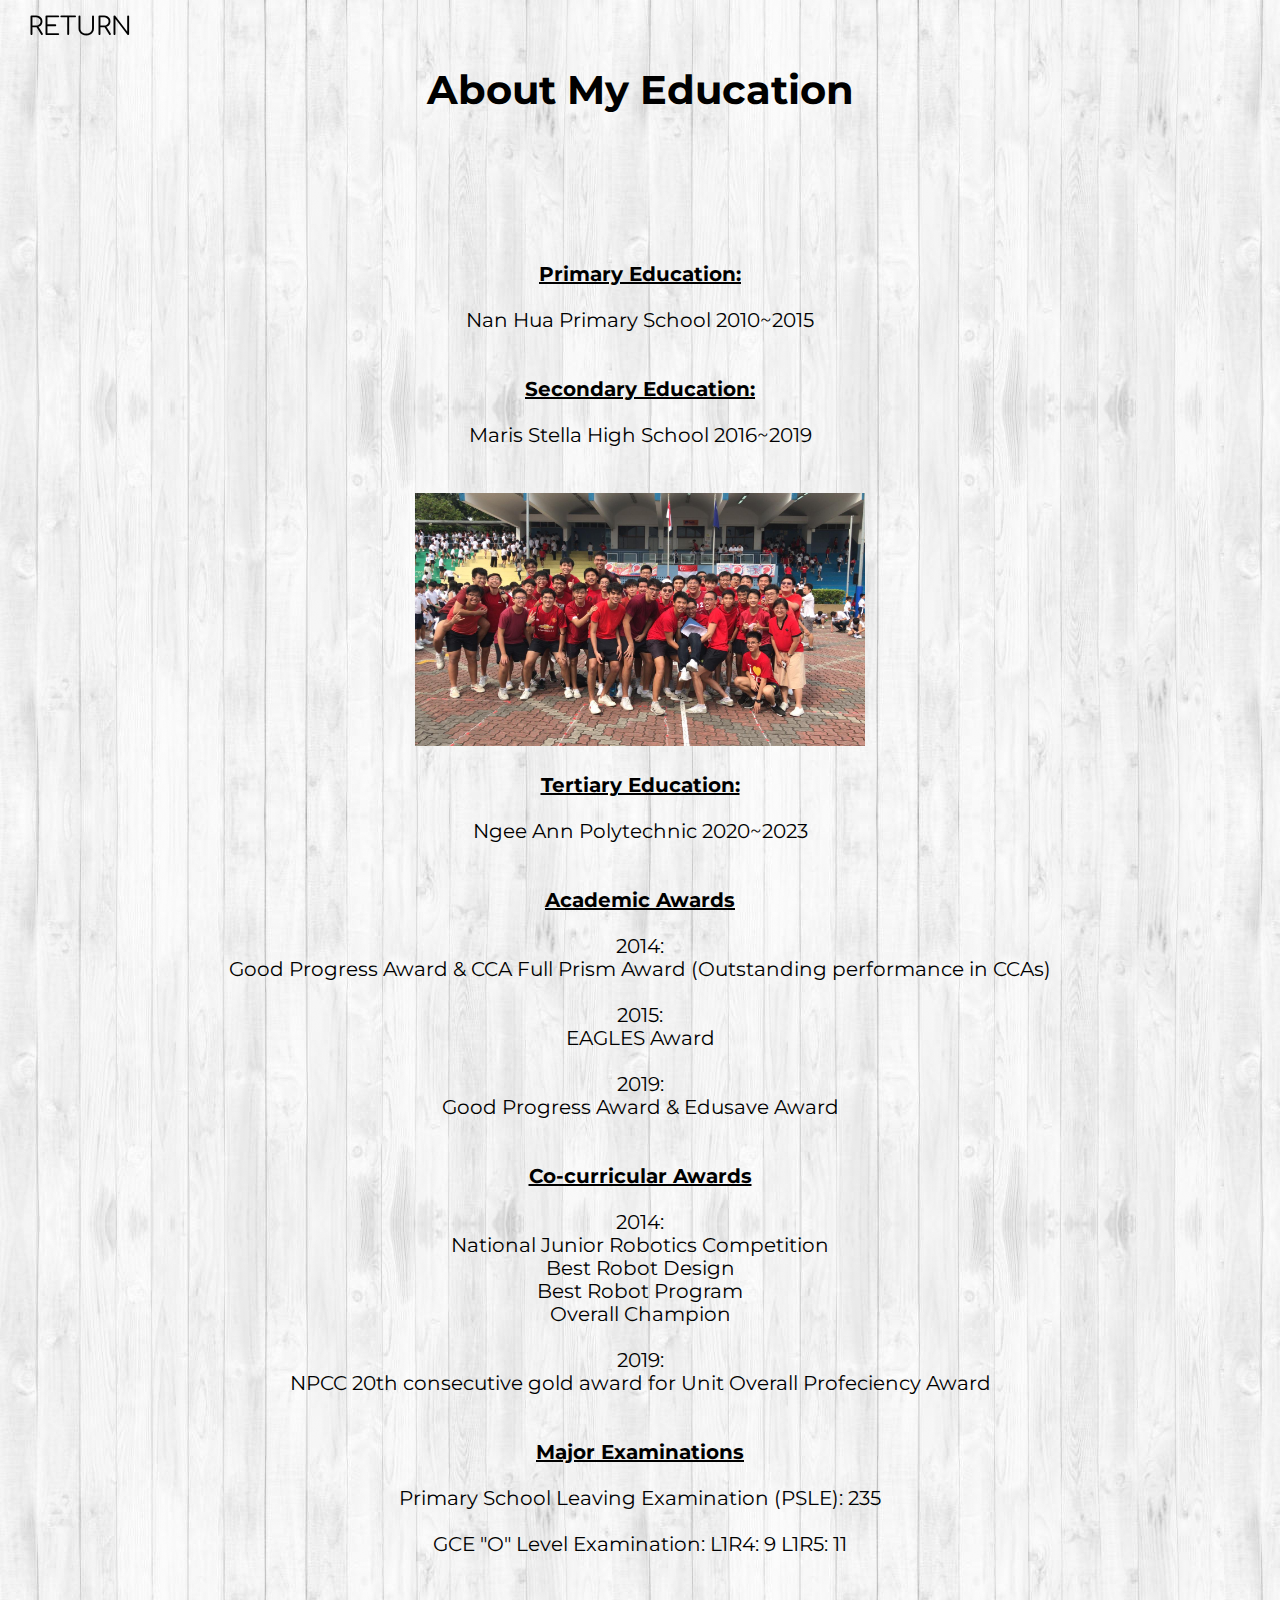
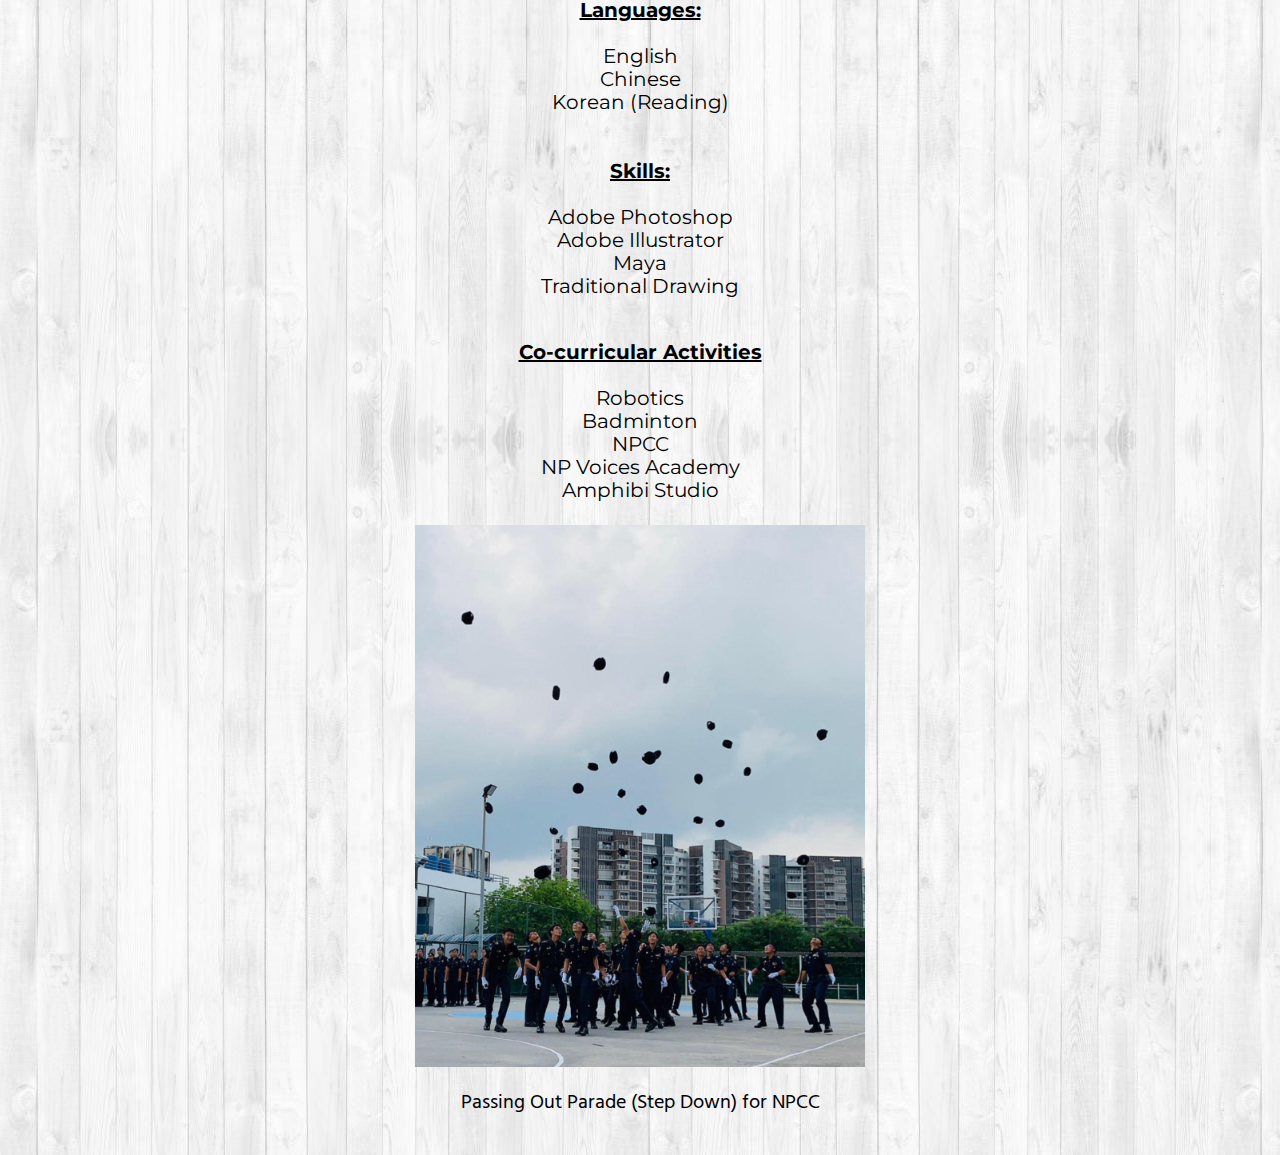
==== commit b9e4e89f: "Add files via upload" ====
--- a/education.html
+++ b/education.html
@@ -1,68 +1,96 @@
-<!DOCTYPE html>
-<html>
-
-<head>
-
-  <title> Education </title>
-
-  <link rel="stylesheet" type="text/css" href="style.css" />
-
-  <link href="https://fonts.googleapis.com/css2?family=Montserrat&display=swap" rel="stylesheet">
-
-  <link rel="preconnect" href="https://fonts.gstatic.com">
-
-  <link href="https://fonts.googleapis.com/css2?family=Hind&display=swap" rel="stylesheet">
-
-</head>
-
-<header>
-
-  <form>
-
-    <nav>
-
-      <button class="return" type=submit formaction="index.html"> RETURN </button>
-
-    </nav>
-
-  </form>
-
-  <h1 class="headerpos">About My Education </h1>
-
-  <br>
-
-</header>
-
-<body class="p-pos">
-
-  <p1> <b><u>Primary Education:</u></b> <br><br> Nan Hua Primary School 2009~2015 <br><br> </p1>
-  <p2> <b><u>Secondary Education:</u></b> <br><br> Maris Stella High School 2016~2019 <br><br> </p2>
-  <div>
-    <img src="Images/mshspic.jpg" width="450px" height=auto> <br><br>
-  </div>
-  <p3> <b><u>Tertiary Education:</u></b> <br><br> Ngee Ann Polytechnic 2020~2023 <br><br> </p3>
-
-  <p4> <b><u>Major Examinations</u></b> <br><br> Primary School Leaving Examination (PSLE): 235 <br>
-    <br> GCE "O" Level Examination: L1R4: 9 L1R5: 11</p>
-
-    <p5> <b><u>Languages:</u></b> <br> English <br> Chinese <br> Korean (Reading) <br><br> <u><b> Skills:</u></b> <br>
-      Adobe Photoshop <br> Adobe Illustrator <br> Maya <br> Traditional Drawing</p>
-
-      <p6> <b><u>Co-curricular Activities</b></u> <br>Robotics<br>Badminton<br>NPCC<br>NP Voices Academy<br> Amphibi
-        Studio<br><br></p6>
-      <div>
-        <img src="Images/npccpic.jpg" width="450px" height=auto>
-        <p> Pass Out Parade for NPCC</p>
-      </div>
-</body>
-
-<style>
-  .headerpos {
-    text-align: center;
-  }
-
-  .p-pos {
-    text-align: center;
-    font-size: 20px;
-    font-family: Montserrat;
-  }+<!DOCTYPE html>
+<html>
+
+<head>
+
+  <title> Education </title>
+
+  <link rel="stylesheet" type="text/css" href="style.css" />
+
+  <link href="https://fonts.googleapis.com/css2?family=Montserrat&display=swap" rel="stylesheet"> <!-- Links for fonts -->
+
+  <link rel="preconnect" href="https://fonts.gstatic.com">
+
+  <link href="https://fonts.googleapis.com/css2?family=Hind&display=swap" rel="stylesheet">
+
+  <link rel="preconnect" href="https://fonts.gstatic.com">
+  
+  <link href="https://fonts.googleapis.com/css2?family=Comfortaa:wght@300&display=swap" rel="stylesheet"> <!-- Links for fonts -->
+
+</head>
+
+<header>
+
+  <form>
+
+    <nav>
+
+      <button class="return" type=submit formaction="index.html"> RETURN </button> <!-- button to return to main menu -->
+
+    </nav>
+
+  </form>
+
+  <h1 class="headerpos">About My Education </h1>
+
+  <br>
+
+</header>
+
+<body class="p-pos">
+
+  <p1> <b><u>Primary Education:</u></b> <br><br> Nan Hua Primary School 2010~2015 <br><br><br> </p1>
+  <p2> <b><u>Secondary Education:</u></b> <br><br> Maris Stella High School 2016~2019 <br><br><br> </p2>
+  <div>
+    <img src="Images/mshspic.jpg" width="450px" height=auto> <br><br> 
+  </div>
+  <p3> <b><u>Tertiary Education:</u></b> <br><br> Ngee Ann Polytechnic 2020~2023 <br><br><br> </p3>
+
+  <p7> <b><u>Academic Awards</u></b> <br><br> 2014: <br> Good Progress Award & CCA Full Prism Award (Outstanding performance in CCAs) <br><br>
+  2015: <br> EAGLES Award <br><br> 2019: <br> Good Progress Award & Edusave Award <br><br><br></p7>
+
+  <p8> <b><u>Co-curricular Awards</u></b> <br><br> 2014: <br> National Junior Robotics Competition <br> Best Robot Design <br> Best Robot Program <br> Overall Champion <br><br>
+  2019: <br> NPCC 20th consecutive gold award for Unit Overall Profeciency Award<br><br><br> </p8>
+
+  <p4> <b><u>Major Examinations</u></b> <br><br> Primary School Leaving Examination (PSLE): 235 <br>
+    <br> GCE "O" Level Examination: L1R4: 9 L1R5: 11 <br><br></p>
+
+    <p5> <b><u>Languages:</u></b> <br><br> English <br> Chinese <br> Korean (Reading) <br><br><br> <u><b> Skills:</u></b> <br><br>
+      Adobe Photoshop <br> Adobe Illustrator <br> Maya <br> Traditional Drawing<br><br></p>
+
+      <p6> <b><u>Co-curricular Activities</b></u> <br><br>Robotics<br>Badminton<br>NPCC<br>NP Voices Academy<br> Amphibi
+        Studio<br><br></p6>
+      <div>
+        <img src="Images/npccpic.jpg" width="450px" height=auto class="npText">
+        <p> Passing Out Parade (Step Down) for NPCC</p>
+      </div>
+</body>
+
+<style>
+  .headerpos {
+    text-align: center;
+  }
+
+  .p-pos {
+    text-align: center;
+    font-size: 20px;
+    font-family: Montserrat;
+  }
+
+  .return{
+    font-family: 'Comfortaa', cursive;
+    border: none;
+    background: none;
+    position: fixed;
+    top: 3%;
+    left: 20px;
+    width: 120px;
+    transform: translateY(-50%);
+    font-size: 25px;
+  }
+
+  .npText{
+    font-family: 'Comfortaa', cursive;
+  }
+
+  </style>--- a/style.css
+++ b/style.css
@@ -1,408 +1,749 @@
-ul {
-  list-style: none;
-}
-
-html {
-  scroll-behavior: smooth;
-  transition: ease-in-out;
-}
-
-h1 {
-  font-family: Montserrat;
-  font-size: 40px;
-  flex-wrap: wrap;
-}
-
-h2 {
-  font-family: Oswald;
-  flex-wrap: wrap;
-  font-size: 30px;
-}
-
-h3 {
-  font-family: Nunito;
-  flex-wrap: wrap;
-  font-size: 20px;
-}
-
-p {
-  font-family: 'Hind', sans-serif;
-  border-radius: 10px;
-  flex-wrap: wrap;
-}
-
-.p-pos {
-  text-align: center;
-  padding-bottom: 20px;
-  font-family: Montseratt;
-}
-
-.image-edit {
-
-  text-align: center;
-  font-size: 30px;
-  font-family: Montserrat;
-
-}
-
-.proj-edit {
-  font-size: 25px;
-  text-align: center;
-}
-
-.ty-edit {
-  text-align: center;
-  font-size: 30px;
-  font-family: Montserrat;
-  padding-bottom: 20px;
-}
-
-.mail-edit {
-  text-align: center;
-  font-size: 30px;
-  font-family: Montserrat;
-  padding-bottom: 20px;
-}
-
-.query-text {
-  text-align: center;
-  font-size: 25px;
-  font-family: Montserrat;
-  padding-top: 50px;
-}
-
-.query-pos {
-  text-align: center;
-  font-size: 20px;
-}
-
-.submitbtn {
-  font-size: 25px;
-  font-family: 'Comfortaa';
-  border: none;
-  background: none;
-}
-
-header {
-  border-radius: 10px;
-  flex-wrap: wrap;
-
-}
-
-.container-one {
-  position: relative;
-  left: 100px;
-  padding: 200px;
-  flex-wrap: wrap;
-
-}
-
-.container-two {
-  position: relative;
-  right: 650px;
-  padding: 200px;
-
-}
-
-.container-three {
-  position: relative;
-  left: 100px;
-  padding: 200px;
-
-}
-
-h1.headerpos {
-  padding-top: 40px;
-  padding-bottom: 100px;
-}
-
-h2.headerpos {
-  padding-bottom: 50px;
-}
-
-h3.headerpos {
-  padding-bottom: 60px
-}
-
-body {
-  flex-wrap: wrap;
-  background-image: url("Images/idasg1BG.png")
-}
-
-.iglogo {
-  vertical-align: middle;
-}
-
-.igbutton {
-  text-align: center;
-  vertical-align: middle;
-  font-size: 30px;
-  font-family: Montserrat;
-  border: none;
-  background: none;
-}
-
-.igdiv {
-  display: flex;
-  justify-content: center;
-  padding-bottom: 30px;
-}
-
-footer {
-
-  border-radius: 10px;
-  flex-wrap: wrap;
-}
-
-textarea {
-  width: 478px;
-  height: 100px;
-  border-radius: 10px;
-  flex-wrap: wrap;
-}
-
-.stext {
-  border-radius: 10px;
-  flex-wrap: wrap;
-}
-
-.eduText,
-.projText,
-.webText {
-  font-family: 'Comfortaa';
-  padding: 15px;
-  position: relative;
-  display: block;
-  transition-duration: 0.5s;
-
-}
-
-.eduText:hover,
-.projText:hover,
-.webText:hover {
-  padding-top: 70px;
-  transition-duration: 0.5s;
-
-}
-
-button.eduText,
-button.projText,
-button.webText {
-  background: none;
-  border: none;
-
-}
-
-.return {
-  position: fixed;
-  top: 3%;
-  left: 20px;
-  width: 120px;
-  transform: translateY(-50%);
-  font-size: 25px;
-  font-family: 'Comfortaa';
-  background: none;
-  border: none;
-
-}
-
-.container {
-  width: 80%;
-  margin: 0 auto;
-}
-
-header::after {
-  content: '';
-  display: table;
-  clear: both;
-}
-
-nav {
-  float: right;
-}
-
-nav ul {
-  margin: 0;
-  padding: 0;
-  list-style: none;
-}
-
-nav li {
-  display: inline-block;
-  margin-left: 70px;
-  padding-top: 10px;
-
-  position: relative;
-}
-
-nav a {
-  color: #444;
-  text-decoration: none;
-  text-transform: uppercase;
-  font-size: 14px;
-}
-
-nav a:hover {
-  color: #000;
-}
-
-nav a::before {
-  content: '';
-  display: block;
-  height: 5px;
-  background-color: #444;
-
-  position: absolute;
-  top: 0;
-  width: 0%;
-
-  transition: all ease-in-out 250ms;
-}
-
-nav a:hover::before {
-  width: 100%;
-}
-
-.sidenav {
-  width: 130px;
-  position: fixed;
-  z-index: 1;
-  top: 10px;
-  left: 10px;
-  background: white;
-  overflow-x: hidden;
-  padding: 8px 0;
-  transition-duration: 0.5s;
-}
-
-.sidenav a {
-  padding: 6px 8px 6px 16px;
-  text-decoration: none;
-  font-family: 'Montserrat';
-  font-size: 18px;
-  color: black;
-  display: block;
-  border-radius: 10px;
-  transition-duration: 0.5s;
-
-}
-
-.sidenav a:hover {
-  color: #064579;
-}
-
-.main {
-  margin-left: 140px;
-  font-size: 28px;
-  padding: 0px 10px;
-}
-
-@media only screen and (max-width: 400px) {
-
-  .sidenav{
-    width: 100%;
-    margin-top: 0px;
-  }
-  .sidenav a {
-   float: left;
-   color: #000000;
-   text-align: center;
-   text-decoration: none;
-
-   padding-left: 2%;
-  }
-
-
-  [class*="col-"] {
-    width: 100%;
-  }
-
-  .container-one {
-    padding: 0px;
-    left: -20px;
-    bottom: -50px;
-    display: flex;
-    justify-content: center;
-    align-items:center;
-    text-align: center;
-  
-  }
-  
-  .container-two {
-    padding: 0px;
-    left: -20px;
-    bottom: -130px;
-    display: flex;
-    justify-content: center;
-    align-items:center;
-    text-align: center;
-  }
-  
-  .container-three {
-    padding: 0px;
-    left: -20px;
-    bottom: -220px;
-    display: flex;
-    justify-content: center;
-    align-items:center;
-    text-align: center;
-  
-  }
-
-  .edubutton{
-    display: flex;
-    justify-content: center;
-    align-items: center;
-    flex-direction: column;
-    text-align: center;
-  }
-
-  .projText {
-    padding:0px;
-    margin-top: -280px;
-    margin-right: 37px;
-    text-align: center;
-  }
-
-  .webText{
-    padding:0px;
-    margin-top: -280px;
-    margin-left: 55px;
-    text-align: center;
-  }
-
-  .eduText{
-    padding:0px;
-    margin-top: -280px;
-    margin-left: 30px;
-    text-align: center;
-
-  }
-
-  h1.headerpos {
-    padding-top: 40px;
-    padding-bottom: 50px;
-  }
-  
-  h2.headerpos {
-    padding-bottom: 50px;
-  }
-  
-  h3.headerpos {
-    padding-bottom: 60px;
-  }
-  
-  .ty-edit{
-    padding-top: 200px;
-  }
-
-
-  body{
-    text-align: center;
-    width: 150%;
-  }
-
-  .stext{
-    font-size: 15px;
-  }
+/*! normalize.css v8.0.1 | MIT License | github.com/necolas/normalize.css */
+
+/* Document
+   ========================================================================== */
+
+/**
+ * 1. Correct the line height in all browsers.
+ * 2. Prevent adjustments of font size after orientation changes in iOS.
+ */
+
+ html {
+  line-height: 1.15; /* 1 */
+  -webkit-text-size-adjust: 100%; /* 2 */
+}
+
+/* Sections
+   ========================================================================== */
+
+/**
+ * Remove the margin in all browsers.
+ */
+
+body {
+  margin: 0;
+}
+
+/**
+ * Render the `main` element consistently in IE.
+ */
+
+main {
+  display: block;
+}
+
+/**
+ * Correct the font size and margin on `h1` elements within `section` and
+ * `article` contexts in Chrome, Firefox, and Safari.
+ */
+
+h1 {
+  font-size: 2em;
+  margin: 0.67em 0;
+}
+
+/* Grouping content
+   ========================================================================== */
+
+/**
+ * 1. Add the correct box sizing in Firefox.
+ * 2. Show the overflow in Edge and IE.
+ */
+
+hr {
+  box-sizing: content-box; /* 1 */
+  height: 0; /* 1 */
+  overflow: visible; /* 2 */
+}
+
+/**
+ * 1. Correct the inheritance and scaling of font size in all browsers.
+ * 2. Correct the odd `em` font sizing in all browsers.
+ */
+
+pre {
+  font-family: monospace, monospace; /* 1 */
+  font-size: 1em; /* 2 */
+}
+
+/* Text-level semantics
+   ========================================================================== */
+
+/**
+ * Remove the gray background on active links in IE 10.
+ */
+
+a {
+  background-color: transparent;
+}
+
+/**
+ * 1. Remove the bottom border in Chrome 57-
+ * 2. Add the correct text decoration in Chrome, Edge, IE, Opera, and Safari.
+ */
+
+abbr[title] {
+  border-bottom: none; /* 1 */
+  text-decoration: underline; /* 2 */
+  text-decoration: underline dotted; /* 2 */
+}
+
+/**
+ * Add the correct font weight in Chrome, Edge, and Safari.
+ */
+
+b,
+strong {
+  font-weight: bolder;
+}
+
+/**
+ * 1. Correct the inheritance and scaling of font size in all browsers.
+ * 2. Correct the odd `em` font sizing in all browsers.
+ */
+
+code,
+kbd,
+samp {
+  font-family: monospace, monospace; /* 1 */
+  font-size: 1em; /* 2 */
+}
+
+/**
+ * Add the correct font size in all browsers.
+ */
+
+small {
+  font-size: 80%;
+}
+
+/**
+ * Prevent `sub` and `sup` elements from affecting the line height in
+ * all browsers.
+ */
+
+sub,
+sup {
+  font-size: 75%;
+  line-height: 0;
+  position: relative;
+  vertical-align: baseline;
+}
+
+sub {
+  bottom: -0.25em;
+}
+
+sup {
+  top: -0.5em;
+}
+
+/* Embedded content
+   ========================================================================== */
+
+/**
+ * Remove the border on images inside links in IE 10.
+ */
+
+img {
+  border-style: none;
+}
+
+/* Forms
+   ========================================================================== */
+
+/**
+ * 1. Change the font styles in all browsers.
+ * 2. Remove the margin in Firefox and Safari.
+ */
+
+button,
+input,
+optgroup,
+select,
+textarea {
+  font-family: inherit; /* 1 */
+  font-size: 100%; /* 1 */
+  line-height: 1.15; /* 1 */
+  margin: 0; /* 2 */
+}
+
+/**
+ * Show the overflow in IE.
+ * 1. Show the overflow in Edge.
+ */
+
+button,
+input { /* 1 */
+  overflow: visible;
+}
+
+/**
+ * Remove the inheritance of text transform in Edge, Firefox, and IE.
+ * 1. Remove the inheritance of text transform in Firefox.
+ */
+
+button,
+select { /* 1 */
+  text-transform: none;
+}
+
+/**
+ * Correct the inability to style clickable types in iOS and Safari.
+ */
+
+button,
+[type="button"],
+[type="reset"],
+[type="submit"] {
+  -webkit-appearance: button;
+}
+
+/**
+ * Remove the inner border and padding in Firefox.
+ */
+
+button::-moz-focus-inner,
+[type="button"]::-moz-focus-inner,
+[type="reset"]::-moz-focus-inner,
+[type="submit"]::-moz-focus-inner {
+  border-style: none;
+  padding: 0;
+}
+
+/**
+ * Restore the focus styles unset by the previous rule.
+ */
+
+button:-moz-focusring,
+[type="button"]:-moz-focusring,
+[type="reset"]:-moz-focusring,
+[type="submit"]:-moz-focusring {
+  outline: 1px dotted ButtonText;
+}
+
+/**
+ * Correct the padding in Firefox.
+ */
+
+fieldset {
+  padding: 0.35em 0.75em 0.625em;
+}
+
+/**
+ * 1. Correct the text wrapping in Edge and IE.
+ * 2. Correct the color inheritance from `fieldset` elements in IE.
+ * 3. Remove the padding so developers are not caught out when they zero out
+ *    `fieldset` elements in all browsers.
+ */
+
+legend {
+  box-sizing: border-box; /* 1 */
+  color: inherit; /* 2 */
+  display: table; /* 1 */
+  max-width: 100%; /* 1 */
+  padding: 0; /* 3 */
+  white-space: normal; /* 1 */
+}
+
+/**
+ * Add the correct vertical alignment in Chrome, Firefox, and Opera.
+ */
+
+progress {
+  vertical-align: baseline;
+}
+
+/**
+ * Remove the default vertical scrollbar in IE 10+.
+ */
+
+textarea {
+  overflow: auto;
+}
+
+/**
+ * 1. Add the correct box sizing in IE 10.
+ * 2. Remove the padding in IE 10.
+ */
+
+[type="checkbox"],
+[type="radio"] {
+  box-sizing: border-box; /* 1 */
+  padding: 0; /* 2 */
+}
+
+/**
+ * Correct the cursor style of increment and decrement buttons in Chrome.
+ */
+
+[type="number"]::-webkit-inner-spin-button,
+[type="number"]::-webkit-outer-spin-button {
+  height: auto;
+}
+
+/**
+ * 1. Correct the odd appearance in Chrome and Safari.
+ * 2. Correct the outline style in Safari.
+ */
+
+[type="search"] {
+  -webkit-appearance: textfield; /* 1 */
+  outline-offset: -2px; /* 2 */
+}
+
+/**
+ * Remove the inner padding in Chrome and Safari on macOS.
+ */
+
+[type="search"]::-webkit-search-decoration {
+  -webkit-appearance: none;
+}
+
+/**
+ * 1. Correct the inability to style clickable types in iOS and Safari.
+ * 2. Change font properties to `inherit` in Safari.
+ */
+
+::-webkit-file-upload-button {
+  -webkit-appearance: button; /* 1 */
+  font: inherit; /* 2 */
+}
+
+/* Interactive
+   ========================================================================== */
+
+/*
+ * Add the correct display in Edge, IE 10+, and Firefox.
+ */
+
+details {
+  display: block;
+}
+
+/*
+ * Add the correct display in all browsers.
+ */
+
+summary {
+  display: list-item;
+}
+
+/* Misc
+   ========================================================================== */
+
+/**
+ * Add the correct display in IE 10+.
+ */
+
+template {
+  display: none;
+}
+
+/**
+ * Add the correct display in IE 10.
+ */
+
+[hidden] {
+  display: none;
+}
+
+
+/*
+Start of style.css
+*/
+
+ul {
+  list-style: none;
+}
+
+html {
+  scroll-behavior: smooth;
+  transition: ease-in-out;
+  zoom: 100%;
+}
+
+h1 {
+  font-family: Montserrat;
+  font-size: 40px;
+  flex-wrap: wrap;
+}
+
+h2 {
+  font-family: Oswald;
+  flex-wrap: wrap;
+  font-size: 30px;
+}
+
+h3 {
+  font-family: Nunito;
+  flex-wrap: wrap;
+  font-size: 20px;
+}
+
+p {
+  font-family: 'Hind', sans-serif;
+  border-radius: 10px;
+  flex-wrap: wrap;
+}
+
+.p-pos {
+  text-align: center;
+  padding-bottom: 20px;
+  font-family: Montseratt;
+}
+
+.image-edit {
+
+  text-align: center;
+  font-size: 30px;
+  font-family: Montserrat;
+
+}
+
+.proj-edit {
+  font-size: 25px;
+  text-align: center;
+}
+
+.ty-edit {
+  text-align: center;
+  font-size: 30px;
+  font-family: Montserrat;
+  padding-bottom: 20px;
+}
+
+.mail-edit {
+  text-align: center;
+  font-size: 30px;
+  font-family: Montserrat;
+  padding-bottom: 20px;
+}
+
+.query-text {
+  text-align: center;
+  font-size: 25px;
+  font-family: Montserrat;
+  padding-top: 50px;
+}
+
+.query-pos {
+  text-align: center;
+  font-size: 20px;
+}
+
+header {
+  border-radius: 10px;
+  flex-wrap: wrap;
+
+}
+
+.container-one {
+  position: relative;
+  left: 100px;
+  padding: 200px;
+  flex-wrap: wrap;
+
+}
+
+.container-two {
+  position: relative;
+  right: 650px;
+  padding: 200px;
+
+}
+
+.container-three {
+  position: relative;
+  left: 100px;
+  padding: 200px;
+
+}
+
+h1.headerpos {
+  padding-top: 40px;
+  padding-bottom: 100px;
+}
+
+h2.headerpos {
+  padding-bottom: 50px;
+}
+
+h3.headerpos {
+  padding-bottom: 60px
+}
+
+body {
+  flex-wrap: wrap;
+  background-image: url("Images/idasg1BG.png")
+}
+
+.iglogo {
+  vertical-align: middle;
+}
+
+.igbutton {
+  text-align: center;
+  vertical-align: middle;
+  font-size: 30px;
+  font-family: Montserrat;
+  border: none;
+  background: none;
+}
+
+.igdiv {
+  display: flex;
+  justify-content: center;
+  padding-bottom: 30px;
+}
+
+footer {
+
+  border-radius: 10px;
+  flex-wrap: wrap;
+}
+
+textarea {
+  width: 478px;
+  height: 100px;
+  border-radius: 10px;
+  flex-wrap: wrap;
+}
+
+.stext {
+  border-radius: 10px;
+  flex-wrap: wrap;
+}
+
+.eduText,
+.projText,
+.webText {
+  font-family: 'Comfortaa';
+  padding: 15px;
+  position: relative;
+  display: block;
+  transition-duration: 0.5s;
+
+}
+
+.eduText:hover,
+.projText:hover,
+.webText:hover {
+  padding-top: 70px;
+  transition-duration: 0.5s;
+
+}
+
+button.eduText,
+button.projText,
+button.webText {
+  background: none;
+  border: none;
+
+}
+
+.container {
+  width: 80%;
+  margin: 0 auto;
+}
+
+header::after {
+  content: '';
+  display: table;
+  clear: both;
+}
+
+nav {
+  float: right;
+}
+
+nav ul {
+  margin: 0;
+  padding: 0;
+  list-style: none;
+}
+
+nav li {
+  display: inline-block;
+  margin-left: 70px;
+  padding-top: 10px;
+
+  position: relative;
+}
+
+nav a {
+  color: #444;
+  text-decoration: none;
+  text-transform: uppercase;
+  font-size: 14px;
+}
+
+nav a:hover {
+  color: #000;
+}
+
+nav a::before {
+  content: '';
+  display: block;
+  height: 5px;
+  background-color: #444;
+
+  position: absolute;
+  top: 0;
+  width: 0%;
+
+  transition: all ease-in-out 250ms;
+}
+
+nav a:hover::before {
+  width: 100%;
+}
+
+.sidenav {
+  width: 130px;
+  position: fixed;
+  z-index: 1;
+  top: 10px;
+  left: 10px;
+  background: white;
+  overflow-x: hidden;
+  padding: 8px 0;
+  transition-duration: 0.5s;
+}
+
+.sidenav a {
+  padding: 6px 8px 6px 16px;
+  text-decoration: none;
+  font-family: 'Montserrat';
+  font-size: 18px;
+  color: black;
+  display: block;
+  border-radius: 10px;
+  transition-duration: 0.5s;
+
+}
+
+.sidenav a:hover {
+  color: #064579;
+}
+
+.main {
+  margin-left: 140px;
+  font-size: 28px;
+  padding: 0px 10px;
+}
+
+@media only screen and (max-width: 400px) {
+
+  html{
+    zoom:100%;
+  }
+
+  .sidenav{
+    width: 100%;
+    margin-top: -10px;
+    margin-left: -8px;
+  }
+  .sidenav a {
+   float: left;
+   color: #000000;
+   text-align: center;
+   text-decoration: none;
+
+   padding-left: 2%;
+  }
+
+
+  [class*="col-"] {
+    width: 100%;
+  }
+
+  .container-one {
+    padding: 0px;
+    left: -35px;
+    bottom: -50px;
+    display: flex;
+    justify-content: center;
+    align-items:center;
+    text-align: center;
+  
+  }
+  
+  .container-two {
+    padding: 0px;
+    left: -35px;
+    bottom: -130px;
+    display: flex;
+    justify-content: center;
+    align-items:center;
+    text-align: center;
+  }
+  
+  .container-three {
+    padding: 0px;
+    left: -35px;
+    bottom: -220px;
+    display: flex;
+    justify-content: center;
+    align-items:center;
+    text-align: center;
+  
+  }
+
+  .edubutton{
+    display: flex;
+    justify-content: center;
+    align-items: center;
+    flex-direction: column;
+    text-align: center;
+  }
+
+  .projText {
+    padding:0px;
+    margin-top: -280px;
+    margin-right: 22px;
+    text-align: center;
+  }
+
+  .webText{
+    padding:0px;
+    margin-top: -280px;
+    margin-left: 48px;
+    text-align: center;
+  }
+
+  .eduText{
+    padding:0px;
+    margin-top: -280px;
+    margin-left: 7.5px;
+    text-align: center;
+
+  }
+
+  h1.headerpos {
+    padding-top: 60px;
+    padding-bottom: 50px;
+  }
+  
+  h2.headerpos {
+    padding-bottom: 50px;
+  }
+  
+  h3.headerpos {
+    padding-bottom: 60px;
+  }
+  
+  .ty-edit{
+    padding-top: 200px;
+  }
+
+
+  body{
+    text-align: center;
+    width: 150%;
+  }
+
+  .stext{
+    font-size: 15px;
+  }
 }